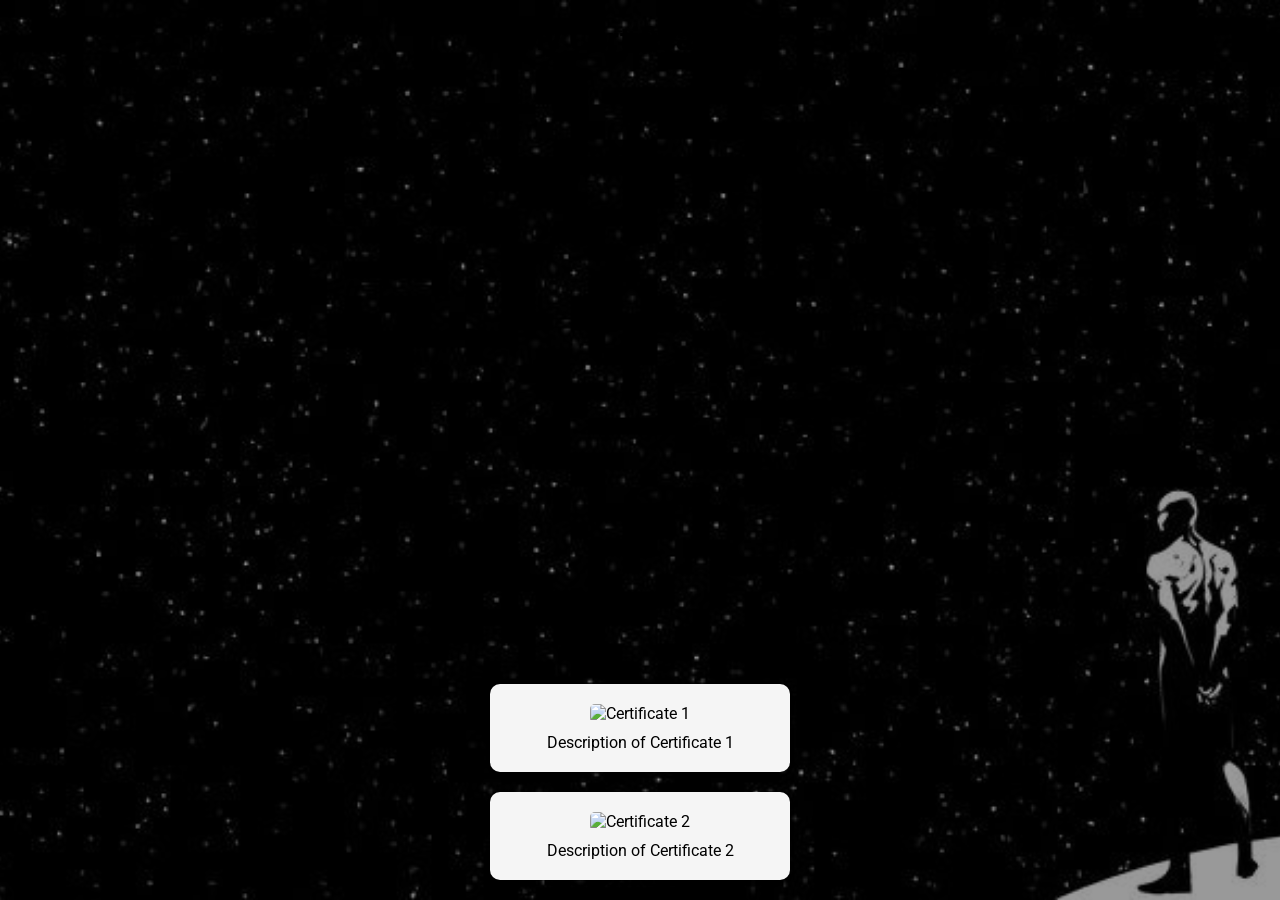
==== certification.html @ 4f290aa0 "Initial commit" ====
<!DOCTYPE html>
<html lang="en">
<head>
    <meta charset="UTF-8">
    <meta name="viewport" content="width=device-width, initial-scale=1.0">
    <title>Certifications</title>
    <link rel="stylesheet" href="style.css">
</head>
<body>
    <div class="background-overlay"></div>
    <div class="container">
        <h1>My Certifications</h1>
        <section class="certifications-grid">
            <!-- Add your certificate images or details here -->
            <div class="certificate-card">
                <img src="/img/certificate1.jpg" alt="Certificate 1">
                <p>Description of Certificate 1</p>
            </div>
            <div class="certificate-card">
                <img src="/img/certificate2.jpg" alt="Certificate 2">
                <p>Description of Certificate 2</p>
            </div>
            <!-- Add more certificate cards as needed -->
        </section>
    </div>
</body>
</html>
---- style.css ----
/* General Reset */
/* Orbitron Font Import */
@import url('https://fonts.googleapis.com/css2?family=Orbitron&display=swap');
@import url('https://fonts.googleapis.com/css?family=Roboto:100&display=swap');

/* General Reset */
* {
  margin: 0;
  padding: 0;
  box-sizing: border-box;
}

* {
    margin: 0;
    padding: 0;
    box-sizing: border-box;
  }
  
  body {
    font-family: 'Roboto', sans-serif;
    background: url('/img/background3.jpg') no-repeat center center fixed;
    background-size: cover;
    color:black;
    overflow-x: hidden;
    position: relative;
  }
    
/* Collapsible Dashboard Styles */
.dashboard {
    position: fixed;
    top: 0;
    left: 0;
    height: 100%;
    width: 250px;
    background-color: rgba(245, 245, 245, 0.9); /* whitesmoke with opacity */
    box-shadow: 2px 0 5px rgba(0, 0, 0, 0.2);
    z-index: 1000;
    overflow-x: hidden;
    transition: transform 0.3s ease-in-out;
    transform: translateX(-250px); /* Hide by default */
}

.dashboard.open {
    transform: translateX(0); /* Slide in when open */
}

.dashboard-toggle {
    position: absolute;
    top: 20px;
    right: -40px; /* Position to the left of the dashboard */
    background-color: rgba(245, 245, 245, 0.9);
    border: none;
    color: black;
    padding: 10px;
    cursor: pointer;
    border-radius: 5px;
    transition: background-color 0.3s ease;
}

.dashboard-toggle:hover {
    background-color: rgba(220, 220, 220, 0.9); /* Lighter whitesmoke */
}

.dashboard-content {
    padding: 20px;
    display: flex;
    flex-direction: column;
    gap: 15px;
}

.dashboard-content a {
    color: black;
    text-decoration: none;
    display: block;
    padding: 10px;
    border-radius: 5px;
    transition: background-color 0.3s ease;
}

.dashboard-content a:hover {
    background-color: rgba(220, 220, 220, 0.9); /* Lighter whitesmoke */
}

.dashboard-content .social-media {
    margin-top: 10px;
    display: flex;
    justify-content: space-around;
}
  
  /* Container */
  .container {
    height: 100vh;
    display: flex;
    flex-direction: column;
    justify-content: space-between;
    align-items: center;
    padding: 20px;
  }
  
  /* Intro Section */
  .intro-section {
    display: flex;
    flex-direction: column;
    justify-content: center;
    align-items: center;
    height: 100%;
    text-align: center;
    background-color:whitesmoke;
    border-radius: 10px;
    box-shadow: 0 4px 6px rgba(0, 0, 0, 0.1);
    padding: 40px;
    width: 90%;
  }
  
  .profile-img {
    width: 150px;
    height: 150px;
    border-radius: 50%;
    object-fit: cover;
    margin-bottom: 20px;
  }
  
  .social-media {
    display: flex;
    gap: 15px;
    margin-top: 20px;
  }
  
  .social-icon img {
    width: 30px;
    height: 30px;
    transition: transform 0.3s;
  }
  
  .social-icon:hover img {
    transform: scale(1.1);
  }
  
  .swipe-up {
    position: fixed;
    bottom: 30px;
    right: 30px;
    font-size: 24px;
    cursor: pointer;
    color: #0077ff;
    font-weight: bold;
    text-decoration: none;
    transition: transform 0.3s, color 0.3s;
    z-index: 999;
    background-color: whitesmoke;
    padding: 10px 15px;
    border-radius: 50%;
    box-shadow: 0 4px 8px rgba(0, 0, 0, 0.15);
  }
  .swipe-up:hover {
    transform: translateY(-4px);
    color:darkgray;
  }
  
  .swipe-up:hover {
    transform: translateY(-3px);
  }
  
  /* Portfolio Content */
  .portfolio-content {
    display: none;
    background-color: whitesmoke;
    padding: 40px;
    border-radius: 10px;
    width: 90%;
    margin-top: 30px;
    text-align: center;
    box-shadow: 0 4px 6px rgba(0, 0, 0, 0.1);
  }
  
  h2 {
    color:darkgray;
    margin-bottom: 20px;
  }
  
  /* Animation */
  @keyframes swipeUp {
    0% {
      transform: translateY(100%);
    }
    100% {
      transform: translateY(0);
    }
  }
  @keyframes swipeDown {
    0% {
      transform: translateY(0);
      opacity: 1;
    }
    100% {
      transform: translateY(100%);
      opacity: 0;
    }
  }
  .work-links {
    display: flex;
    flex-direction: column;
    gap: 20px;
    align-items: center;
    margin-top: 30px;
  }
  
  .work-button {
    width: 200px;
    height: auto;
    cursor: pointer;
    transition: transform 0.3s;
    border-radius: 12px;
    box-shadow: 0 4px 8px rgba(0,0,0,0.2);
  }
  
  .work-button:hover {
    transform: scale(1.05);
  }
  .background-overlay {
    position: fixed;
    top: 0;
    left: 0;
    width: 100%;
    height: 100%;
    background-color: rgba(0, 0, 0, 0.4); /* dark overlay */
    z-index: -1;
  }
  .project-card {
    background-color: whitesmoke;
    padding: 20px;
    margin-bottom: 30px;
    border-radius: 12px;
    box-shadow: 0 4px 6px rgba(0, 0, 0, 0.08);
    text-align: center;
  }
  
  .project-card p {
    font-size: 16px;
    margin-bottom: 10px;
  }
  
  .project-card button {
    background-color:black;
    color: whitesmoke;
    border: none;
    padding: 10px 20px;
    margin-bottom: 10px;
    border-radius: 8px;
    cursor: pointer;
    transition: background 0.3s;
  }
  
  .project-card button:hover {
    background-color: black;
  }
  
  .project-card a {
    display: block;
    margin-bottom: 10px;
    color: black;
    text-decoration: none;
  }
  
  .project-card a:hover {
    text-decoration: underline;
  }
  
  .project-img {
    width: 100%;
    max-width: 400px;
    height: auto;
    border-radius: 8px;
    margin-top: 10px;
  }
  
  .extra-info {
    margin-top: 50px;
    text-align: left;
    background-color: whitesmoke;
    padding: 30px;
    border-radius: 12px;
    box-shadow: 0 4px 6px rgba(0, 0, 0, 0.1);
  }
  
  .extra-info h3 {
    color: black;
    margin-top: 20px;
  }
  
  .extra-info p {
    font-size: 16px;
    margin-top: 5px;
  }

  /* Certifications Page Styles */
.certifications-grid {
    display: grid;
    grid-template-columns: repeat(auto-fit, minmax(300px, 1fr));
    gap: 20px;
    margin-top: 20px;
}

.certificate-card {
    background-color: whitesmoke;
    padding: 20px;
    border-radius: 10px;
    box-shadow: 0 2px 4px rgba(0, 0, 0, 0.1);
    text-align: center;
}

.certificate-card img {
    max-width: 100%;
    height: auto;
    border-radius: 5px;
    margin-bottom: 10px;
}
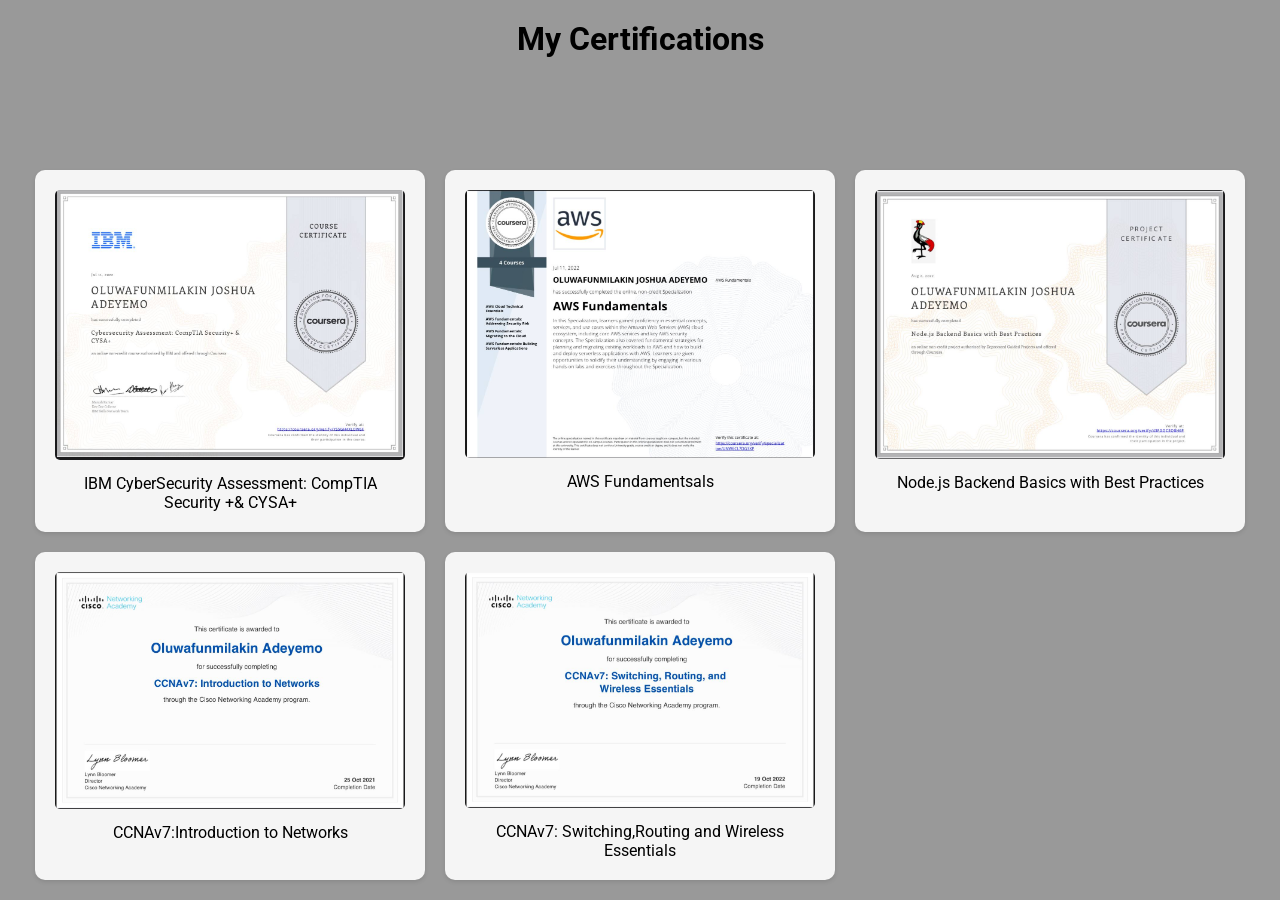
==== commit 2fb9eac7: "addition of certificates and minor fixes" ====
--- a/certification.html
+++ b/certification.html
@@ -13,12 +13,24 @@
         <section class="certifications-grid">
             <!-- Add your certificate images or details here -->
             <div class="certificate-card">
-                <img src="/img/certificate1.jpg" alt="Certificate 1">
-                <p>Description of Certificate 1</p>
+                <img src="/img/comptia security.jpg" alt="Certificate 1">
+                <p>IBM CyberSecurity Assessment: CompTIA Security +& CYSA+</p>
             </div>
             <div class="certificate-card">
-                <img src="/img/certificate2.jpg" alt="Certificate 2">
-                <p>Description of Certificate 2</p>
+                <img src="/img/aws fundamental.jpg" alt="Certificate 2">
+                <p>AWS Fundamentsals</p>
+            </div>
+            <div class="certificate-card">
+                <img src="/img/node js.jpg" alt="Certificate 3">
+                <p>Node.js Backend Basics with Best Practices</p>
+            </div>
+            <div class="certificate-card">
+                <img src="/img/introduction to network.jpg" alt="Certificate 4">
+                <p>CCNAv7:Introduction to Networks</p>
+            </div>
+            <div class="certificate-card">
+                <img src="/img/switching and routing.jpg" alt="Certificate 5">
+                <p>CCNAv7: Switching,Routing and Wireless Essentials</p>
             </div>
             <!-- Add more certificate cards as needed -->
         </section>
--- a/style.css
+++ b/style.css
@@ -17,13 +17,59 @@
   }
   
   body {
+    background-color: black;
+    background-image: radial-gradient(white, transparent 2px), radial-gradient(white, transparent 2px);
+    background-size: 50px 50px, 100px 100px;
+    background-position: 0 0, 25px 25px;
+    color: white; /* Ensure text is visible on the black background */
     font-family: 'Roboto', sans-serif;
-    background: url('/img/background3.jpg') no-repeat center center fixed;
-    background-size: cover;
-    color:black;
     overflow-x: hidden;
     position: relative;
-  }
+    transition: background-color 0.3s ease, color 0.3s ease;
+  }
+
+/* Default Light Mode Styles */
+body {
+    background-color: #ffffff;
+    color: #000000;
+    transition: background-color 0.3s ease, color 0.3s ease;
+}
+
+/* Dark Mode Styles */
+body.dark-mode {
+    background-color: #121212;
+    color: #ffffff;
+}
+
+/* Remove Background Image */
+.background-overlay {
+    background: none; /* Removes any background image */
+}
+
+/* Theme Toggle Button */
+.theme-toggle {
+    position: fixed;
+    top: 10px;
+    left: 10px; /* Move to the left-hand side */
+    z-index: 1000; /* Ensure it stays on top */
+}
+
+#theme-toggle-btn {
+    padding: 10px;
+    cursor: pointer;
+    border: none;
+    border-radius: 50%;
+    background-color: #007bff;
+    color: #ffffff;
+    font-size: 20px;
+    transition: background-color 0.3s ease, transform 0.2s ease;
+    box-shadow: 0 4px 6px rgba(0, 0, 0, 0.1);
+}
+
+#theme-toggle-btn:hover {
+    background-color: #0056b3;
+    transform: scale(1.1); /* Slight zoom effect on hover */
+}
     
 /* Collapsible Dashboard Styles */
 .dashboard {
@@ -179,41 +225,102 @@
   }
   
   /* Animation */
-  @keyframes swipeUp {
-    0% {
-      transform: translateY(100%);
+  /* Animation for showing portfolio */
+@keyframes zoomIn {
+  0% {
+      transform: scale(0.5) rotate(45deg);
+      opacity: 0;
+  }
+  100% {
+      transform: scale(1) rotate(0deg);
+      opacity: 1;
+  }
+}
+
+/* Animation for hiding portfolio */
+@keyframes zoomOut {
+  0% {
+      transform: scale(1) rotate(0deg);
+      opacity: 1;
+  }
+  100% {
+      transform: scale(0.5) rotate(45deg);
+      opacity: 0;
+  }
+}
+
+/* Fade-in effect */
+@keyframes fadeIn {
+  0% {
+      opacity: 0;
+  }
+  100% {
+      opacity: 1;
+  }
+}
+
+/* Fade-out effect */
+@keyframes fadeOut {
+  0% {
+      opacity: 1;
+  }
+  100% {
+      opacity: 0;
+  }
+}
+
+/* Animation for expandable text */
+@keyframes slideDown {
+    from {
+        max-height: 0;
+        opacity: 0;
     }
-    100% {
-      transform: translateY(0);
+    to {
+        max-height: 500px; /* Adjust based on content size */
+        opacity: 1;
     }
-  }
-  @keyframes swipeDown {
-    0% {
-      transform: translateY(0);
-      opacity: 1;
+}
+
+@keyframes slideUp {
+    from {
+        max-height: 500px; /* Adjust based on content size */
+        opacity: 1;
     }
-    100% {
-      transform: translateY(100%);
-      opacity: 0;
+    to {
+        max-height: 0;
+        opacity: 0;
     }
-  }
-  .work-links {
-    display: flex;
-    flex-direction: column;
-    gap: 20px;
-    align-items: center;
-    margin-top: 30px;
-  }
-  
-  .work-button {
-    width: 200px;
-    height: auto;
-    cursor: pointer;
-    transition: transform 0.3s;
-    border-radius: 12px;
-    box-shadow: 0 4px 8px rgba(0,0,0,0.2);
-  }
-  
+}
+
+/* Expandable Text Styles */
+.expandable-text {
+    overflow: hidden;
+    max-height: 0;
+    transition: max-height 0.5s ease-out, opacity 0.5s ease-out;
+}
+
+.expandable-text.show {
+    animation: slideDown 0.5s ease-out forwards;
+}
+
+.expandable-text.hide {
+    animation: slideUp 0.5s ease-in forwards;
+}
+
+/* Portfolio Content Styles */
+.portfolio-content {
+  display: none;
+  background-color: whitesmoke;
+  padding: 40px;
+  border-radius: 10px;
+  width: 90%;
+  margin-top: 30px;
+  text-align: center;
+  box-shadow: 0 4px 6px rgba(0, 0, 0, 0.1);
+}
+.hidden {
+  display: none;
+}
   .work-button:hover {
     transform: scale(1.05);
   }
